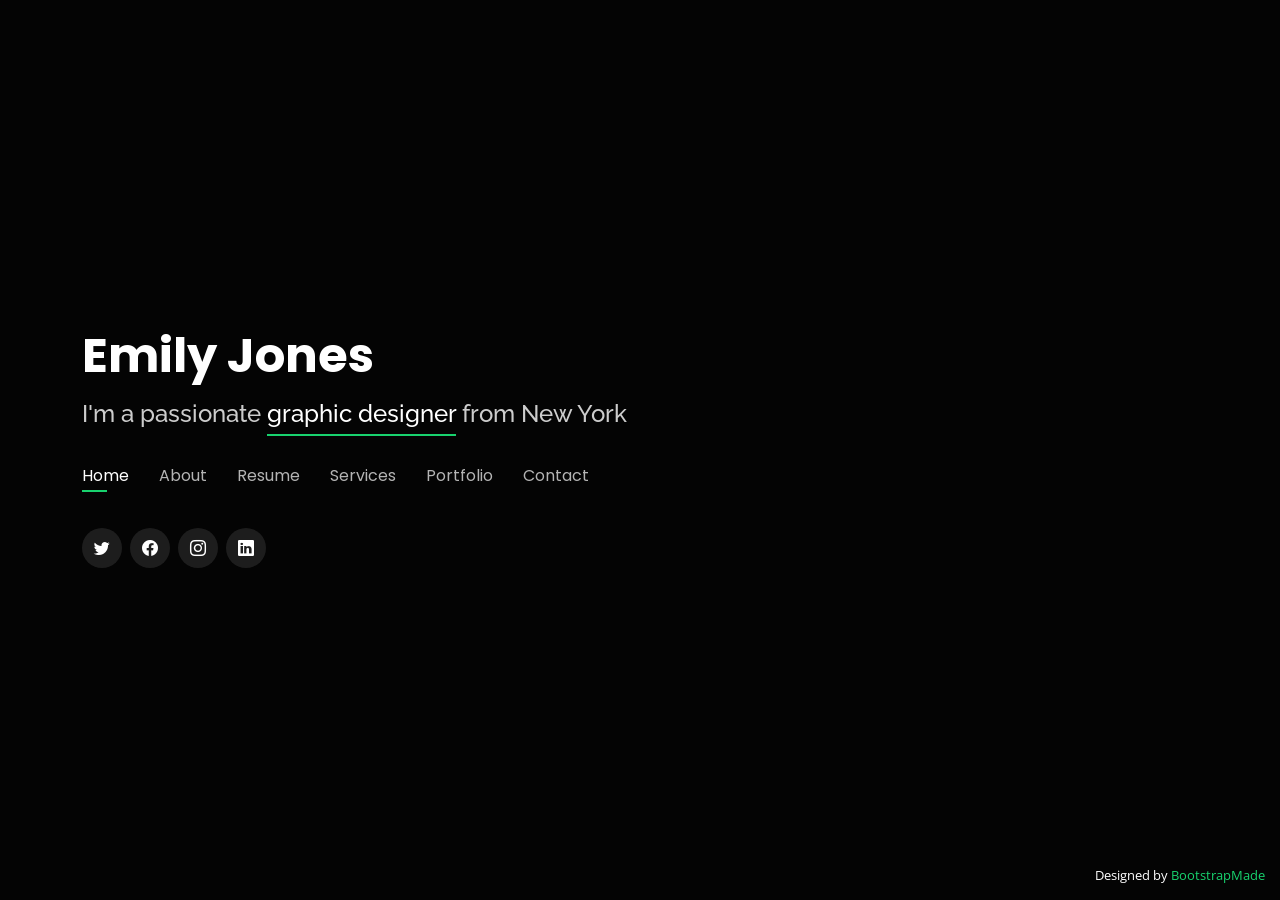
==== Personal/Personal/index.html @ a1a55d78 "Añadimos archivos" ====
<!DOCTYPE html>
<html lang="en">

<head>
  <meta charset="utf-8">
  <meta content="width=device-width, initial-scale=1.0" name="viewport">

  <title>Personal Bootstrap Template</title>
  <meta content="" name="description">
  <meta content="" name="keywords">

  <!-- Favicons -->
  <link href="assets/img/favicon.png" rel="icon">
  <link href="assets/img/apple-touch-icon.png" rel="apple-touch-icon">

  <!-- Google Fonts -->
  <link href="https://fonts.googleapis.com/css?family=Open+Sans:300,300i,400,400i,600,600i,700,700i|Raleway:300,300i,400,400i,500,500i,600,600i,700,700i|Poppins:300,300i,400,400i,500,500i,600,600i,700,700i" rel="stylesheet">

  <!-- Vendor CSS Files -->
  <link href="assets/vendor/bootstrap/css/bootstrap.min.css" rel="stylesheet">
  <link href="assets/vendor/bootstrap-icons/bootstrap-icons.css" rel="stylesheet">
  <link href="assets/vendor/boxicons/css/boxicons.min.css" rel="stylesheet">
  <link href="assets/vendor/glightbox/css/glightbox.min.css" rel="stylesheet">
  <link href="assets/vendor/remixicon/remixicon.css" rel="stylesheet">
  <link href="assets/vendor/swiper/swiper-bundle.min.css" rel="stylesheet">

  <!-- Template Main CSS File -->
  <link href="assets/css/style.css" rel="stylesheet">

  <!-- =======================================================
  * Template Name: Personal
  * Updated: Mar 10 2023 with Bootstrap v5.2.3
  * Template URL: https://bootstrapmade.com/personal-free-resume-bootstrap-template/
  * Author: BootstrapMade.com
  * License: https://bootstrapmade.com/license/
  ======================================================== -->
</head>

<body>

  <!-- ======= Header ======= -->
  <header id="header">
    <div class="container">

      <h1><a href="index.html">Emily Jones</a></h1>
      <!-- Uncomment below if you prefer to use an image logo -->
      <!-- <a href="index.html" class="mr-auto"><img src="assets/img/logo.png" alt="" class="img-fluid"></a> -->
      <h2>I'm a passionate <span>graphic designer</span> from New York</h2>

      <nav id="navbar" class="navbar">
        <ul>
          <li><a class="nav-link active" href="#header">Home</a></li>
          <li><a class="nav-link" href="#about">About</a></li>
          <li><a class="nav-link" href="#resume">Resume</a></li>
          <li><a class="nav-link" href="#services">Services</a></li>
          <li><a class="nav-link" href="#portfolio">Portfolio</a></li>
          <li><a class="nav-link" href="#contact">Contact</a></li>
        </ul>
        <i class="bi bi-list mobile-nav-toggle"></i>
      </nav><!-- .navbar -->

      <div class="social-links">
        <a href="#" class="twitter"><i class="bi bi-twitter"></i></a>
        <a href="#" class="facebook"><i class="bi bi-facebook"></i></a>
        <a href="#" class="instagram"><i class="bi bi-instagram"></i></a>
        <a href="#" class="linkedin"><i class="bi bi-linkedin"></i></a>
      </div>

    </div>
  </header><!-- End Header -->

  <!-- ======= About Section ======= -->
  <section id="about" class="about">

    <!-- ======= About Me ======= -->
    <div class="about-me container">

      <div class="section-title">
        <h2>About</h2>
        <p>Learn more about me</p>
      </div>

      <div class="row">
        <div class="col-lg-4" data-aos="fade-right">
          <img src="assets/img/me.jpg" class="img-fluid" alt="">
        </div>
        <div class="col-lg-8 pt-4 pt-lg-0 content" data-aos="fade-left">
          <h3>UI/UX &amp; Graphic Designer</h3>
          <p class="fst-italic">
            Lorem ipsum dolor sit amet, consectetur adipiscing elit, sed do eiusmod tempor incididunt ut labore et dolore
            magna aliqua.
          </p>
          <div class="row">
            <div class="col-lg-6">
              <ul>
                <li><i class="bi bi-chevron-right"></i> <strong>Birthday:</strong> <span>1 May 1995</span></li>
                <li><i class="bi bi-chevron-right"></i> <strong>Website:</strong> <span>www.example.com</span></li>
                <li><i class="bi bi-chevron-right"></i> <strong>Phone:</strong> <span>+123 456 7890</span></li>
                <li><i class="bi bi-chevron-right"></i> <strong>City:</strong> <span>New York, USA</span></li>
              </ul>
            </div>
            <div class="col-lg-6">
              <ul>
                <li><i class="bi bi-chevron-right"></i> <strong>Age:</strong> <span>30</span></li>
                <li><i class="bi bi-chevron-right"></i> <strong>Degree:</strong> <span>Master</span></li>
                <li><i class="bi bi-chevron-right"></i> <strong>PhEmailone:</strong> <span>email@example.com</span></li>
                <li><i class="bi bi-chevron-right"></i> <strong>Freelance:</strong> <span>Available</span></li>
              </ul>
            </div>
          </div>
          <p>
            Officiis eligendi itaque labore et dolorum mollitia officiis optio vero. Quisquam sunt adipisci omnis et ut. Nulla accusantium dolor incidunt officia tempore. Et eius omnis.
            Cupiditate ut dicta maxime officiis quidem quia. Sed et consectetur qui quia repellendus itaque neque. Aliquid amet quidem ut quaerat cupiditate. Ab et eum qui repellendus omnis culpa magni laudantium dolores.
          </p>
        </div>
      </div>

    </div><!-- End About Me -->

    <!-- ======= Counts ======= -->
    <div class="counts container">

      <div class="row">

        <div class="col-lg-3 col-md-6">
          <div class="count-box">
            <i class="bi bi-emoji-smile"></i>
            <span data-purecounter-start="0" data-purecounter-end="232" data-purecounter-duration="1" class="purecounter"></span>
            <p>Happy Clients</p>
          </div>
        </div>

        <div class="col-lg-3 col-md-6 mt-5 mt-md-0">
          <div class="count-box">
            <i class="bi bi-journal-richtext"></i>
            <span data-purecounter-start="0" data-purecounter-end="521" data-purecounter-duration="1" class="purecounter"></span>
            <p>Projects</p>
          </div>
        </div>

        <div class="col-lg-3 col-md-6 mt-5 mt-lg-0">
          <div class="count-box">
            <i class="bi bi-headset"></i>
            <span data-purecounter-start="0" data-purecounter-end="1463" data-purecounter-duration="1" class="purecounter"></span>
            <p>Hours Of Support</p>
          </div>
        </div>

        <div class="col-lg-3 col-md-6 mt-5 mt-lg-0">
          <div class="count-box">
            <i class="bi bi-award"></i>
            <span data-purecounter-start="0" data-purecounter-end="24" data-purecounter-duration="1" class="purecounter"></span>
            <p>Awards</p>
          </div>
        </div>

      </div>

    </div><!-- End Counts -->

    <!-- ======= Skills  ======= -->
    <div class="skills container">

      <div class="section-title">
        <h2>Skills</h2>
      </div>

      <div class="row skills-content">

        <div class="col-lg-6">

          <div class="progress">
            <span class="skill">HTML <i class="val">100%</i></span>
            <div class="progress-bar-wrap">
              <div class="progress-bar" role="progressbar" aria-valuenow="100" aria-valuemin="0" aria-valuemax="100"></div>
            </div>
          </div>

          <div class="progress">
            <span class="skill">CSS <i class="val">90%</i></span>
            <div class="progress-bar-wrap">
              <div class="progress-bar" role="progressbar" aria-valuenow="90" aria-valuemin="0" aria-valuemax="100"></div>
            </div>
          </div>

          <div class="progress">
            <span class="skill">JavaScript <i class="val">75%</i></span>
            <div class="progress-bar-wrap">
              <div class="progress-bar" role="progressbar" aria-valuenow="75" aria-valuemin="0" aria-valuemax="100"></div>
            </div>
          </div>

        </div>

        <div class="col-lg-6">

          <div class="progress">
            <span class="skill">PHP <i class="val">80%</i></span>
            <div class="progress-bar-wrap">
              <div class="progress-bar" role="progressbar" aria-valuenow="80" aria-valuemin="0" aria-valuemax="100"></div>
            </div>
          </div>

          <div class="progress">
            <span class="skill">WordPress/CMS <i class="val">90%</i></span>
            <div class="progress-bar-wrap">
              <div class="progress-bar" role="progressbar" aria-valuenow="90" aria-valuemin="0" aria-valuemax="100"></div>
            </div>
          </div>

          <div class="progress">
            <span class="skill">Photoshop <i class="val">55%</i></span>
            <div class="progress-bar-wrap">
              <div class="progress-bar" role="progressbar" aria-valuenow="55" aria-valuemin="0" aria-valuemax="100"></div>
            </div>
          </div>

        </div>

      </div>

    </div><!-- End Skills -->

    <!-- ======= Interests ======= -->
    <div class="interests container">

      <div class="section-title">
        <h2>Interests</h2>
      </div>

      <div class="row">
        <div class="col-lg-3 col-md-4">
          <div class="icon-box">
            <i class="ri-store-line" style="color: #ffbb2c;"></i>
            <h3>Lorem Ipsum</h3>
          </div>
        </div>
        <div class="col-lg-3 col-md-4 mt-4 mt-md-0">
          <div class="icon-box">
            <i class="ri-bar-chart-box-line" style="color: #5578ff;"></i>
            <h3>Dolor Sitema</h3>
          </div>
        </div>
        <div class="col-lg-3 col-md-4 mt-4 mt-md-0">
          <div class="icon-box">
            <i class="ri-calendar-todo-line" style="color: #e80368;"></i>
            <h3>Sed perspiciatis</h3>
          </div>
        </div>
        <div class="col-lg-3 col-md-4 mt-4 mt-lg-0">
          <div class="icon-box">
            <i class="ri-paint-brush-line" style="color: #e361ff;"></i>
            <h3>Magni Dolores</h3>
          </div>
        </div>
        <div class="col-lg-3 col-md-4 mt-4">
          <div class="icon-box">
            <i class="ri-database-2-line" style="color: #47aeff;"></i>
            <h3>Nemo Enim</h3>
          </div>
        </div>
        <div class="col-lg-3 col-md-4 mt-4">
          <div class="icon-box">
            <i class="ri-gradienter-line" style="color: #ffa76e;"></i>
            <h3>Eiusmod Tempor</h3>
          </div>
        </div>
        <div class="col-lg-3 col-md-4 mt-4">
          <div class="icon-box">
            <i class="ri-file-list-3-line" style="color: #11dbcf;"></i>
            <h3>Midela Teren</h3>
          </div>
        </div>
        <div class="col-lg-3 col-md-4 mt-4">
          <div class="icon-box">
            <i class="ri-price-tag-2-line" style="color: #4233ff;"></i>
            <h3>Pira Neve</h3>
          </div>
        </div>
        <div class="col-lg-3 col-md-4 mt-4">
          <div class="icon-box">
            <i class="ri-anchor-line" style="color: #b2904f;"></i>
            <h3>Dirada Pack</h3>
          </div>
        </div>
        <div class="col-lg-3 col-md-4 mt-4">
          <div class="icon-box">
            <i class="ri-disc-line" style="color: #b20969;"></i>
            <h3>Moton Ideal</h3>
          </div>
        </div>
        <div class="col-lg-3 col-md-4 mt-4">
          <div class="icon-box">
            <i class="ri-base-station-line" style="color: #ff5828;"></i>
            <h3>Verdo Park</h3>
          </div>
        </div>
        <div class="col-lg-3 col-md-4 mt-4">
          <div class="icon-box">
            <i class="ri-fingerprint-line" style="color: #29cc61;"></i>
            <h3>Flavor Nivelanda</h3>
          </div>
        </div>
      </div>

    </div><!-- End Interests -->

    <!-- ======= Testimonials ======= -->
    <div class="testimonials container">

      <div class="section-title">
        <h2>Testimonials</h2>
      </div>

      <div class="testimonials-slider swiper" data-aos="fade-up" data-aos-delay="100">
        <div class="swiper-wrapper">

          <div class="swiper-slide">
            <div class="testimonial-item">
              <p>
                <i class="bx bxs-quote-alt-left quote-icon-left"></i>
                Proin iaculis purus consequat sem cure digni ssim donec porttitora entum suscipit rhoncus. Accusantium quam, ultricies eget id, aliquam eget nibh et. Maecen aliquam, risus at semper.
                <i class="bx bxs-quote-alt-right quote-icon-right"></i>
              </p>
              <img src="assets/img/testimonials/testimonials-1.jpg" class="testimonial-img" alt="">
              <h3>Saul Goodman</h3>
              <h4>Ceo &amp; Founder</h4>
            </div>
          </div><!-- End testimonial item -->

          <div class="swiper-slide">
            <div class="testimonial-item">
              <p>
                <i class="bx bxs-quote-alt-left quote-icon-left"></i>
                Export tempor illum tamen malis malis eram quae irure esse labore quem cillum quid cillum eram malis quorum velit fore eram velit sunt aliqua noster fugiat irure amet legam anim culpa.
                <i class="bx bxs-quote-alt-right quote-icon-right"></i>
              </p>
              <img src="assets/img/testimonials/testimonials-2.jpg" class="testimonial-img" alt="">
              <h3>Sara Wilsson</h3>
              <h4>Designer</h4>
            </div>
          </div><!-- End testimonial item -->

          <div class="swiper-slide">
            <div class="testimonial-item">
              <p>
                <i class="bx bxs-quote-alt-left quote-icon-left"></i>
                Enim nisi quem export duis labore cillum quae magna enim sint quorum nulla quem veniam duis minim tempor labore quem eram duis noster aute amet eram fore quis sint minim.
                <i class="bx bxs-quote-alt-right quote-icon-right"></i>
              </p>
              <img src="assets/img/testimonials/testimonials-3.jpg" class="testimonial-img" alt="">
              <h3>Jena Karlis</h3>
              <h4>Store Owner</h4>
            </div>
          </div><!-- End testimonial item -->

          <div class="swiper-slide">
            <div class="testimonial-item">
              <p>
                <i class="bx bxs-quote-alt-left quote-icon-left"></i>
                Fugiat enim eram quae cillum dolore dolor amet nulla culpa multos export minim fugiat minim velit minim dolor enim duis veniam ipsum anim magna sunt elit fore quem dolore labore illum veniam.
                <i class="bx bxs-quote-alt-right quote-icon-right"></i>
              </p>
              <img src="assets/img/testimonials/testimonials-4.jpg" class="testimonial-img" alt="">
              <h3>Matt Brandon</h3>
              <h4>Freelancer</h4>
            </div>
          </div><!-- End testimonial item -->

          <div class="swiper-slide">
            <div class="testimonial-item">
              <p>
                <i class="bx bxs-quote-alt-left quote-icon-left"></i>
                Quis quorum aliqua sint quem legam fore sunt eram irure aliqua veniam tempor noster veniam enim culpa labore duis sunt culpa nulla illum cillum fugiat legam esse veniam culpa fore nisi cillum quid.
                <i class="bx bxs-quote-alt-right quote-icon-right"></i>
              </p>
              <img src="assets/img/testimonials/testimonials-5.jpg" class="testimonial-img" alt="">
              <h3>John Larson</h3>
              <h4>Entrepreneur</h4>
            </div>
          </div><!-- End testimonial item -->

        </div>
        <div class="swiper-pagination"></div>
      </div>

      <div class="owl-carousel testimonials-carousel">

      </div>

    </div><!-- End Testimonials  -->

  </section><!-- End About Section -->

  <!-- ======= Resume Section ======= -->
  <section id="resume" class="resume">
    <div class="container">

      <div class="section-title">
        <h2>Resume</h2>
        <p>Check My Resume</p>
      </div>

      <div class="row">
        <div class="col-lg-6">
          <h3 class="resume-title">Sumary</h3>
          <div class="resume-item pb-0">
            <h4>Alice Barkley</h4>
            <p><em>Innovative and deadline-driven Graphic Designer with 3+ years of experience designing and developing user-centered digital/print marketing material from initial concept to final, polished deliverable.</em></p>
            <p>
            <ul>
              <li>Portland par 127,Orlando, FL</li>
              <li>(123) 456-7891</li>
              <li>alice.barkley@example.com</li>
            </ul>
            </p>
          </div>

          <h3 class="resume-title">Education</h3>
          <div class="resume-item">
            <h4>Master of Fine Arts &amp; Graphic Design</h4>
            <h5>2015 - 2016</h5>
            <p><em>Rochester Institute of Technology, Rochester, NY</em></p>
            <p>Qui deserunt veniam. Et sed aliquam labore tempore sed quisquam iusto autem sit. Ea vero voluptatum qui ut dignissimos deleniti nerada porti sand markend</p>
          </div>
          <div class="resume-item">
            <h4>Bachelor of Fine Arts &amp; Graphic Design</h4>
            <h5>2010 - 2014</h5>
            <p><em>Rochester Institute of Technology, Rochester, NY</em></p>
            <p>Quia nobis sequi est occaecati aut. Repudiandae et iusto quae reiciendis et quis Eius vel ratione eius unde vitae rerum voluptates asperiores voluptatem Earum molestiae consequatur neque etlon sader mart dila</p>
          </div>
        </div>
        <div class="col-lg-6">
          <h3 class="resume-title">Professional Experience</h3>
          <div class="resume-item">
            <h4>Senior graphic design specialist</h4>
            <h5>2019 - Present</h5>
            <p><em>Experion, New York, NY </em></p>
            <p>
            <ul>
              <li>Lead in the design, development, and implementation of the graphic, layout, and production communication materials</li>
              <li>Delegate tasks to the 7 members of the design team and provide counsel on all aspects of the project. </li>
              <li>Supervise the assessment of all graphic materials in order to ensure quality and accuracy of the design</li>
              <li>Oversee the efficient use of production project budgets ranging from $2,000 - $25,000</li>
            </ul>
            </p>
          </div>
          <div class="resume-item">
            <h4>Graphic design specialist</h4>
            <h5>2017 - 2018</h5>
            <p><em>Stepping Stone Advertising, New York, NY</em></p>
            <p>
            <ul>
              <li>Developed numerous marketing programs (logos, brochures,infographics, presentations, and advertisements).</li>
              <li>Managed up to 5 projects or tasks at a given time while under pressure</li>
              <li>Recommended and consulted with clients on the most appropriate graphic design</li>
              <li>Created 4+ design presentations and proposals a month for clients and account managers</li>
            </ul>
            </p>
          </div>
        </div>
      </div>

    </div>
  </section><!-- End Resume Section -->

  <!-- ======= Services Section ======= -->
  <section id="services" class="services">
    <div class="container">

      <div class="section-title">
        <h2>Services</h2>
        <p>My Services</p>
      </div>

      <div class="row">
        <div class="col-lg-4 col-md-6 d-flex align-items-stretch">
          <div class="icon-box">
            <div class="icon"><i class="bx bxl-dribbble"></i></div>
            <h4><a href="">Lorem Ipsum</a></h4>
            <p>Voluptatum deleniti atque corrupti quos dolores et quas molestias excepturi</p>
          </div>
        </div>

        <div class="col-lg-4 col-md-6 d-flex align-items-stretch mt-4 mt-md-0">
          <div class="icon-box">
            <div class="icon"><i class="bx bx-file"></i></div>
            <h4><a href="">Sed ut perspiciatis</a></h4>
            <p>Duis aute irure dolor in reprehenderit in voluptate velit esse cillum dolore</p>
          </div>
        </div>

        <div class="col-lg-4 col-md-6 d-flex align-items-stretch mt-4 mt-lg-0">
          <div class="icon-box">
            <div class="icon"><i class="bx bx-tachometer"></i></div>
            <h4><a href="">Magni Dolores</a></h4>
            <p>Excepteur sint occaecat cupidatat non proident, sunt in culpa qui officia</p>
          </div>
        </div>

        <div class="col-lg-4 col-md-6 d-flex align-items-stretch mt-4">
          <div class="icon-box">
            <div class="icon"><i class="bx bx-world"></i></div>
            <h4><a href="">Nemo Enim</a></h4>
            <p>At vero eos et accusamus et iusto odio dignissimos ducimus qui blanditiis</p>
          </div>
        </div>

        <div class="col-lg-4 col-md-6 d-flex align-items-stretch mt-4">
          <div class="icon-box">
            <div class="icon"><i class="bx bx-slideshow"></i></div>
            <h4><a href="">Dele cardo</a></h4>
            <p>Quis consequatur saepe eligendi voluptatem consequatur dolor consequuntur</p>
          </div>
        </div>

        <div class="col-lg-4 col-md-6 d-flex align-items-stretch mt-4">
          <div class="icon-box">
            <div class="icon"><i class="bx bx-arch"></i></div>
            <h4><a href="">Divera don</a></h4>
            <p>Modi nostrum vel laborum. Porro fugit error sit minus sapiente sit aspernatur</p>
          </div>
        </div>

      </div>

    </div>
  </section><!-- End Services Section -->

  <!-- ======= Portfolio Section ======= -->
  <section id="portfolio" class="portfolio">
    <div class="container">

      <div class="section-title">
        <h2>Portfolio</h2>
        <p>My Works</p>
      </div>

      <div class="row">
        <div class="col-lg-12 d-flex justify-content-center">
          <ul id="portfolio-flters">
            <li data-filter="*" class="filter-active">All</li>
            <li data-filter=".filter-app">App</li>
            <li data-filter=".filter-card">Card</li>
            <li data-filter=".filter-web">Web</li>
          </ul>
        </div>
      </div>

      <div class="row portfolio-container">

        <div class="col-lg-4 col-md-6 portfolio-item filter-app">
          <div class="portfolio-wrap">
            <img src="assets/img/portfolio/portfolio-1.jpg" class="img-fluid" alt="">
            <div class="portfolio-info">
              <h4>App 1</h4>
              <p>App</p>
              <div class="portfolio-links">
                <a href="assets/img/portfolio/portfolio-1.jpg" data-gallery="portfolioGallery" class="portfolio-lightbox" title="App 1"><i class="bx bx-plus"></i></a>
                <a href="portfolio-details.html" data-gallery="portfolioDetailsGallery" data-glightbox="type: external" class="portfolio-details-lightbox" title="Portfolio Details"><i class="bx bx-link"></i></a>
              </div>
            </div>
          </div>
        </div>

        <div class="col-lg-4 col-md-6 portfolio-item filter-web">
          <div class="portfolio-wrap">
            <img src="assets/img/portfolio/portfolio-2.jpg" class="img-fluid" alt="">
            <div class="portfolio-info">
              <h4>Web 3</h4>
              <p>Web</p>
              <div class="portfolio-links">
                <a href="assets/img/portfolio/portfolio-2.jpg" data-gallery="portfolioGallery" class="portfolio-lightbox" title="Web 3"><i class="bx bx-plus"></i></a>
                <a href="portfolio-details.html" data-gallery="portfolioDetailsGallery" data-glightbox="type: external" class="portfolio-details-lightbox" title="Portfolio Details"><i class="bx bx-link"></i></a>
              </div>
            </div>
          </div>
        </div>

        <div class="col-lg-4 col-md-6 portfolio-item filter-app">
          <div class="portfolio-wrap">
            <img src="assets/img/portfolio/portfolio-3.jpg" class="img-fluid" alt="">
            <div class="portfolio-info">
              <h4>App 2</h4>
              <p>App</p>
              <div class="portfolio-links">
                <a href="assets/img/portfolio/portfolio-3.jpg" data-gallery="portfolioGallery" class="portfolio-lightbox" title="App 2"><i class="bx bx-plus"></i></a>
                <a href="portfolio-details.html" data-gallery="portfolioDetailsGallery" data-glightbox="type: external" class="portfolio-details-lightbox" title="Portfolio Details"><i class="bx bx-link"></i></a>
              </div>
            </div>
          </div>
        </div>

        <div class="col-lg-4 col-md-6 portfolio-item filter-card">
          <div class="portfolio-wrap">
            <img src="assets/img/portfolio/portfolio-4.jpg" class="img-fluid" alt="">
            <div class="portfolio-info">
              <h4>Card 2</h4>
              <p>Card</p>
              <div class="portfolio-links">
                <a href="assets/img/portfolio/portfolio-4.jpg" data-gallery="portfolioGallery" class="portfolio-lightbox" title="Card 2"><i class="bx bx-plus"></i></a>
                <a href="portfolio-details.html" data-gallery="portfolioDetailsGallery" data-glightbox="type: external" class="portfolio-details-lightbox" title="Portfolio Details"><i class="bx bx-link"></i></a>
              </div>
            </div>
          </div>
        </div>

        <div class="col-lg-4 col-md-6 portfolio-item filter-web">
          <div class="portfolio-wrap">
            <img src="assets/img/portfolio/portfolio-5.jpg" class="img-fluid" alt="">
            <div class="portfolio-info">
              <h4>Web 2</h4>
              <p>Web</p>
              <div class="portfolio-links">
                <a href="assets/img/portfolio/portfolio-5.jpg" data-gallery="portfolioGallery" class="portfolio-lightbox" title="Web 2"><i class="bx bx-plus"></i></a>
                <a href="portfolio-details.html" data-gallery="portfolioDetailsGallery" data-glightbox="type: external" class="portfolio-details-lightbox" title="Portfolio Details"><i class="bx bx-link"></i></a>
              </div>
            </div>
          </div>
        </div>

        <div class="col-lg-4 col-md-6 portfolio-item filter-app">
          <div class="portfolio-wrap">
            <img src="assets/img/portfolio/portfolio-6.jpg" class="img-fluid" alt="">
            <div class="portfolio-info">
              <h4>App 3</h4>
              <p>App</p>
              <div class="portfolio-links">
                <a href="assets/img/portfolio/portfolio-6.jpg" data-gallery="portfolioGallery" class="portfolio-lightbox" title="App 3"><i class="bx bx-plus"></i></a>
                <a href="portfolio-details.html" data-gallery="portfolioDetailsGallery" data-glightbox="type: external" class="portfolio-details-lightbox" title="Portfolio Details"><i class="bx bx-link"></i></a>
              </div>
            </div>
          </div>
        </div>

        <div class="col-lg-4 col-md-6 portfolio-item filter-card">
          <div class="portfolio-wrap">
            <img src="assets/img/portfolio/portfolio-7.jpg" class="img-fluid" alt="">
            <div class="portfolio-info">
              <h4>Card 1</h4>
              <p>Card</p>
              <div class="portfolio-links">
                <a href="assets/img/portfolio/portfolio-7.jpg" data-gallery="portfolioGallery" class="portfolio-lightbox" title="Card 1"><i class="bx bx-plus"></i></a>
                <a href="portfolio-details.html" data-gallery="portfolioDetailsGallery" data-glightbox="type: external" class="portfolio-details-lightbox" title="Portfolio Details"><i class="bx bx-link"></i></a>
              </div>
            </div>
          </div>
        </div>

        <div class="col-lg-4 col-md-6 portfolio-item filter-card">
          <div class="portfolio-wrap">
            <img src="assets/img/portfolio/portfolio-8.jpg" class="img-fluid" alt="">
            <div class="portfolio-info">
              <h4>Card 3</h4>
              <p>Card</p>
              <div class="portfolio-links">
                <a href="assets/img/portfolio/portfolio-8.jpg" data-gallery="portfolioGallery" class="portfolio-lightbox" title="Card 3"><i class="bx bx-plus"></i></a>
                <a href="portfolio-details.html" data-gallery="portfolioDetailsGallery" data-glightbox="type: external" class="portfolio-details-lightbox" title="Portfolio Details"><i class="bx bx-link"></i></a>
              </div>
            </div>
          </div>
        </div>

        <div class="col-lg-4 col-md-6 portfolio-item filter-web">
          <div class="portfolio-wrap">
            <img src="assets/img/portfolio/portfolio-9.jpg" class="img-fluid" alt="">
            <div class="portfolio-info">
              <h4>Web 3</h4>
              <p>Web</p>
              <div class="portfolio-links">
                <a href="assets/img/portfolio/portfolio-9.jpg" data-gallery="portfolioGallery" class="portfolio-lightbox" title="Web 3"><i class="bx bx-plus"></i></a>
                <a href="portfolio-details.html" data-gallery="portfolioDetailsGallery" data-glightbox="type: external" class="portfolio-details-lightbox" title="Portfolio Details"><i class="bx bx-link"></i></a>
              </div>
            </div>
          </div>
        </div>

      </div>

    </div>
  </section><!-- End Portfolio Section -->

  <!-- ======= Contact Section ======= -->
  <section id="contact" class="contact">
    <div class="container">

      <div class="section-title">
        <h2>Contact</h2>
        <p>Contact Me</p>
      </div>

      <div class="row mt-2">

        <div class="col-md-6 d-flex align-items-stretch">
          <div class="info-box">
            <i class="bx bx-map"></i>
            <h3>My Address</h3>
            <p>A108 Adam Street, New York, NY 535022</p>
          </div>
        </div>

        <div class="col-md-6 mt-4 mt-md-0 d-flex align-items-stretch">
          <div class="info-box">
            <i class="bx bx-share-alt"></i>
            <h3>Social Profiles</h3>
            <div class="social-links">
              <a href="#" class="twitter"><i class="bi bi-twitter"></i></a>
              <a href="#" class="facebook"><i class="bi bi-facebook"></i></a>
              <a href="#" class="instagram"><i class="bi bi-instagram"></i></a>
              <a href="#" class="google-plus"><i class="bi bi-skype"></i></a>
              <a href="#" class="linkedin"><i class="bi bi-linkedin"></i></a>
            </div>
          </div>
        </div>

        <div class="col-md-6 mt-4 d-flex align-items-stretch">
          <div class="info-box">
            <i class="bx bx-envelope"></i>
            <h3>Email Me</h3>
            <p>contact@example.com</p>
          </div>
        </div>
        <div class="col-md-6 mt-4 d-flex align-items-stretch">
          <div class="info-box">
            <i class="bx bx-phone-call"></i>
            <h3>Call Me</h3>
            <p>+1 5589 55488 55</p>
          </div>
        </div>
      </div>

      <form action="forms/contact.php" method="post" role="form" class="php-email-form mt-4">
        <div class="row">
          <div class="col-md-6 form-group">
            <input type="text" name="name" class="form-control" id="name" placeholder="Your Name" required>
          </div>
          <div class="col-md-6 form-group mt-3 mt-md-0">
            <input type="email" class="form-control" name="email" id="email" placeholder="Your Email" required>
          </div>
        </div>
        <div class="form-group mt-3">
          <input type="text" class="form-control" name="subject" id="subject" placeholder="Subject" required>
        </div>
        <div class="form-group mt-3">
          <textarea class="form-control" name="message" rows="5" placeholder="Message" required></textarea>
        </div>
        <div class="my-3">
          <div class="loading">Loading</div>
          <div class="error-message"></div>
          <div class="sent-message">Your message has been sent. Thank you!</div>
        </div>
        <div class="text-center"><button type="submit">Send Message</button></div>
      </form>

    </div>
  </section><!-- End Contact Section -->

  <div class="credits">
    <!-- All the links in the footer should remain intact. -->
    <!-- You can delete the links only if you purchased the pro version. -->
    <!-- Licensing information: https://bootstrapmade.com/license/ -->
    <!-- Purchase the pro version with working PHP/AJAX contact form: https://bootstrapmade.com/personal-free-resume-bootstrap-template/ -->
    Designed by <a href="https://bootstrapmade.com/">BootstrapMade</a>
  </div>

  <!-- Vendor JS Files -->
  <script src="assets/vendor/purecounter/purecounter_vanilla.js"></script>
  <script src="assets/vendor/bootstrap/js/bootstrap.bundle.min.js"></script>
  <script src="assets/vendor/glightbox/js/glightbox.min.js"></script>
  <script src="assets/vendor/isotope-layout/isotope.pkgd.min.js"></script>
  <script src="assets/vendor/swiper/swiper-bundle.min.js"></script>
  <script src="assets/vendor/waypoints/noframework.waypoints.js"></script>
  <script src="assets/vendor/php-email-form/validate.js"></script>

  <!-- Template Main JS File -->
  <script src="assets/js/main.js"></script>

</body>

</html>
---- Personal/Personal/assets/css/style.css ----
/**
* Template Name: Personal
* Updated: Mar 10 2023 with Bootstrap v5.2.3
* Template URL: https://bootstrapmade.com/personal-free-resume-bootstrap-template/
* Author: BootstrapMade.com
* License: https://bootstrapmade.com/license/
*/

/*--------------------------------------------------------------
# General
--------------------------------------------------------------*/
body {
  font-family: "Open Sans", sans-serif;
  background-color: #040404;
  color: #fff;
  position: relative;
  background: transparent;
}

body::before {
  content: "";
  position: fixed;
  background: #040404 url("../img/bg.jpg") top right no-repeat;
  background-size: cover;
  left: 0;
  right: 0;
  top: 0;
  height: 100vh;
  z-index: -1;
}

@media (min-width: 1024px) {
  body::before {
    background-attachment: fixed;
  }
}

a {
  color: #18d26e;
  text-decoration: none;
}

a:hover {
  color: #35e888;
  text-decoration: none;
}

h1,
h2,
h3,
h4,
h5,
h6 {
  font-family: "Raleway", sans-serif;
}

/*--------------------------------------------------------------
# Header
--------------------------------------------------------------*/
#header {
  transition: ease-in-out 0.3s;
  position: relative;
  height: 100vh;
  display: flex;
  align-items: center;
  z-index: 997;
  overflow-y: auto;
}

#header * {
  transition: ease-in-out 0.3s;
}

#header h1 {
  font-size: 48px;
  margin: 0;
  padding: 0;
  line-height: 1;
  font-weight: 700;
  font-family: "Poppins", sans-serif;
}

#header h1 a,
#header h1 a:hover {
  color: #fff;
  line-height: 1;
  display: inline-block;
}

#header h2 {
  font-size: 24px;
  margin-top: 20px;
  color: rgba(255, 255, 255, 0.8);
}

#header h2 span {
  color: #fff;
  border-bottom: 2px solid #18d26e;
  padding-bottom: 6px;
}

#header img {
  padding: 0;
  margin: 0;
}

#header .social-links {
  margin-top: 40px;
  display: flex;
}

#header .social-links a {
  font-size: 16px;
  display: flex;
  justify-content: center;
  align-items: center;
  background: rgba(255, 255, 255, 0.1);
  color: #fff;
  line-height: 1;
  margin-right: 8px;
  border-radius: 50%;
  width: 40px;
  height: 40px;
}

#header .social-links a:hover {
  background: #18d26e;
}

@media (max-width: 992px) {
  #header h1 {
    font-size: 36px;
  }

  #header h2 {
    font-size: 20px;
    line-height: 30px;
  }

  #header .social-links {
    margin-top: 15px;
  }

  #header .container {
    display: flex;
    flex-direction: column;
    align-items: center;
  }
}

/* Header Top */
#header.header-top {
  height: 80px;
  position: fixed;
  left: 0;
  top: 0;
  right: 0;
  background: rgba(0, 0, 0, 0.9);
}

#header.header-top .social-links,
#header.header-top h2 {
  display: none;
}

#header.header-top h1 {
  margin-right: auto;
  font-size: 36px;
}

#header.header-top .container {
  display: flex;
  align-items: center;
}

#header.header-top .navbar {
  margin: 0;
}

@media (max-width: 768px) {
  #header.header-top {
    height: 60px;
  }

  #header.header-top h1 {
    font-size: 26px;
  }
}

/*--------------------------------------------------------------
# Navigation Menu
--------------------------------------------------------------*/
/**
* Desktop Navigation 
*/
.navbar {
  padding: 0;
  margin-top: 35px;
}

.navbar ul {
  margin: 0;
  padding: 0;
  display: flex;
  list-style: none;
  align-items: center;
}

.navbar li {
  position: relative;
}

.navbar li+li {
  margin-left: 30px;
}

.navbar a,
.navbar a:focus {
  display: flex;
  align-items: center;
  justify-content: space-between;
  padding: 0;
  font-family: "Poppins", sans-serif;
  font-size: 16px;
  font-weight: 400;
  color: rgba(255, 255, 255, 0.7);
  white-space: nowrap;
  transition: 0.3s;
}

.navbar a i,
.navbar a:focus i {
  font-size: 12px;
  line-height: 0;
  margin-left: 5px;
}

.navbar a:before {
  content: "";
  position: absolute;
  width: 0;
  height: 2px;
  bottom: -4px;
  left: 0;
  background-color: #18d26e;
  visibility: hidden;
  width: 0px;
  transition: all 0.3s ease-in-out 0s;
}

.navbar a:hover:before,
.navbar li:hover>a:before,
.navbar .active:before {
  visibility: visible;
  width: 25px;
}

.navbar a:hover,
.navbar .active,
.navbar .active:focus,
.navbar li:hover>a {
  color: #fff;
}

/**
* Mobile Navigation 
*/
.mobile-nav-toggle {
  color: #fff;
  font-size: 28px;
  cursor: pointer;
  display: none;
  line-height: 0;
  transition: 0.5s;
  position: fixed;
  right: 15px;
  top: 15px;
}

@media (max-width: 991px) {
  .mobile-nav-toggle {
    display: block;
  }

  .navbar ul {
    display: none;
  }
}

.navbar-mobile {
  position: fixed;
  overflow: hidden;
  top: 0;
  right: 0;
  left: 0;
  bottom: 0;
  background: rgba(0, 0, 0, 0.9);
  transition: 0.3s;
  z-index: 999;
  margin-top: 0;
}

.navbar-mobile .mobile-nav-toggle {
  position: absolute;
  top: 15px;
  right: 15px;
}

.navbar-mobile ul {
  display: block;
  position: absolute;
  top: 55px;
  right: 15px;
  bottom: 45px;
  left: 15px;
  padding: 10px 0;
  overflow-y: auto;
  transition: 0.3s;
  border: 2px solid rgba(255, 255, 255, 0.2);
}

.navbar-mobile li {
  padding: 12px 20px;
}

.navbar-mobile li+li {
  margin: 0;
}

.navbar-mobile a,
.navbar-mobile a:focus {
  font-size: 16px;
  position: relative;
}

/*--------------------------------------------------------------
# Sections General
--------------------------------------------------------------*/
section {
  overflow: hidden;
  position: absolute;
  width: 100%;
  top: 140px;
  bottom: 100%;
  opacity: 0;
  transition: ease-in-out 0.4s;
  z-index: 2;
}

section.section-show {
  top: 100px;
  bottom: auto;
  opacity: 1;
  padding-bottom: 45px;
}

section .container {
  background: rgba(0, 0, 0, 0.9);
  padding: 30px;
}

@media (max-width: 768px) {
  section {
    top: 120px;
  }

  section.section-show {
    top: 80px;
  }
}

.section-title h2 {
  font-size: 14px;
  font-weight: 500;
  padding: 0;
  line-height: 1px;
  margin: 0 0 20px 0;
  letter-spacing: 2px;
  text-transform: uppercase;
  color: #aaaaaa;
  font-family: "Poppins", sans-serif;
}

.section-title h2::after {
  content: "";
  width: 120px;
  height: 1px;
  display: inline-block;
  background: #4ceb95;
  margin: 4px 10px;
}

.section-title p {
  margin: 0;
  margin: -15px 0 15px 0;
  font-size: 36px;
  font-weight: 700;
  text-transform: uppercase;
  font-family: "Poppins", sans-serif;
  color: #fff;
}

/*--------------------------------------------------------------
# About
--------------------------------------------------------------*/
.about-me .content h3 {
  font-weight: 700;
  font-size: 26px;
  color: #18d26e;
}

.about-me .content ul {
  list-style: none;
  padding: 0;
}

.about-me .content ul li {
  margin-bottom: 20px;
  display: flex;
  align-items: center;
}

.about-me .content ul strong {
  margin-right: 10px;
}

.about-me .content ul i {
  font-size: 16px;
  margin-right: 5px;
  color: #18d26e;
  line-height: 0;
}

.about-me .content p:last-child {
  margin-bottom: 0;
}

/*--------------------------------------------------------------
# Counts
--------------------------------------------------------------*/
.counts {
  padding: 70px 0 60px;
}

.counts .count-box {
  padding: 30px 30px 25px 30px;
  width: 100%;
  position: relative;
  text-align: center;
  background: rgba(255, 255, 255, 0.08);
}

.counts .count-box i {
  position: absolute;
  top: -25px;
  left: 50%;
  transform: translateX(-50%);
  font-size: 24px;
  background: rgba(255, 255, 255, 0.1);
  padding: 12px;
  color: #18d26e;
  border-radius: 50px;
  line-height: 0;
}

.counts .count-box span {
  font-size: 36px;
  display: block;
  font-weight: 600;
  color: #fff;
}

.counts .count-box p {
  padding: 0;
  margin: 0;
  font-family: "Raleway", sans-serif;
  font-size: 14px;
}

/*--------------------------------------------------------------
# Skills
--------------------------------------------------------------*/
.skills .progress {
  height: 60px;
  display: block;
  background: none;
  border-radius: 0;
}

.skills .progress .skill {
  padding: 10px 0;
  margin: 0;
  text-transform: uppercase;
  display: block;
  font-weight: 600;
  font-family: "Poppins", sans-serif;
  color: #fff;
}

.skills .progress .skill .val {
  float: right;
  font-style: normal;
}

.skills .progress-bar-wrap {
  background: rgba(255, 255, 255, 0.2);
}

.skills .progress-bar {
  width: 1px;
  height: 10px;
  transition: 0.9s;
  background-color: #18d26e;
}

/*--------------------------------------------------------------
# Interests
--------------------------------------------------------------*/
.interests .icon-box {
  display: flex;
  align-items: center;
  padding: 20px;
  background: rgba(255, 255, 255, 0.08);
  transition: ease-in-out 0.3s;
}

.interests .icon-box i {
  font-size: 32px;
  padding-right: 10px;
  line-height: 1;
}

.interests .icon-box h3 {
  font-weight: 700;
  margin: 0;
  padding: 0;
  line-height: 1;
  font-size: 16px;
  color: #fff;
}

.interests .icon-box:hover {
  background: rgba(255, 255, 255, 0.12);
}

/*--------------------------------------------------------------
# Testimonials
--------------------------------------------------------------*/
.testimonials .testimonials-carousel,
.testimonials .testimonials-slider {
  overflow: hidden;
}

.testimonials .testimonial-item {
  box-sizing: content-box;
  min-height: 320px;
}

.testimonials .testimonial-item .testimonial-img {
  width: 90px;
  border-radius: 50%;
  margin: -40px 0 0 40px;
  position: relative;
  z-index: 2;
  border: 6px solid rgba(255, 255, 255, 0.12);
}

.testimonials .testimonial-item h3 {
  font-size: 18px;
  font-weight: bold;
  margin: 10px 0 5px 45px;
  color: #fff;
}

.testimonials .testimonial-item h4 {
  font-size: 14px;
  color: #999;
  margin: 0 0 0 45px;
}

.testimonials .testimonial-item .quote-icon-left,
.testimonials .testimonial-item .quote-icon-right {
  color: rgba(255, 255, 255, 0.25);
  font-size: 26px;
}

.testimonials .testimonial-item .quote-icon-left {
  display: inline-block;
  left: -5px;
  position: relative;
}

.testimonials .testimonial-item .quote-icon-right {
  display: inline-block;
  right: -5px;
  position: relative;
  top: 10px;
}

.testimonials .testimonial-item p {
  font-style: italic;
  margin: 0 15px 0 15px;
  padding: 20px 20px 60px 20px;
  background: rgba(255, 255, 255, 0.1);
  position: relative;
  border-radius: 6px;
  position: relative;
  z-index: 1;
}

.testimonials .swiper-pagination {
  margin-top: 20px;
  position: relative;
}

.testimonials .swiper-pagination .swiper-pagination-bullet {
  width: 12px;
  height: 12px;
  opacity: 1;
  background-color: rgba(255, 255, 255, 0.3);
}

.testimonials .swiper-pagination .swiper-pagination-bullet-active {
  background-color: #18d26e;
}

/*--------------------------------------------------------------
# Resume
--------------------------------------------------------------*/
.resume .resume-title {
  font-size: 26px;
  font-weight: 700;
  margin-top: 20px;
  margin-bottom: 20px;
  color: #fff;
}

.resume .resume-item {
  padding: 0 0 20px 20px;
  margin-top: -2px;
  border-left: 2px solid rgba(255, 255, 255, 0.2);
  position: relative;
}

.resume .resume-item h4 {
  line-height: 18px;
  font-size: 18px;
  font-weight: 600;
  text-transform: uppercase;
  font-family: "Poppins", sans-serif;
  color: #18d26e;
  margin-bottom: 10px;
}

.resume .resume-item h5 {
  font-size: 16px;
  background: rgba(255, 255, 255, 0.15);
  padding: 5px 15px;
  display: inline-block;
  font-weight: 600;
  margin-bottom: 10px;
}

.resume .resume-item ul {
  padding-left: 20px;
}

.resume .resume-item ul li {
  padding-bottom: 10px;
}

.resume .resume-item:last-child {
  padding-bottom: 0;
}

.resume .resume-item::before {
  content: "";
  position: absolute;
  width: 16px;
  height: 16px;
  border-radius: 50px;
  left: -9px;
  top: 0;
  background: #18d26e;
  border: 2px solid #18d26e;
}

/*--------------------------------------------------------------
# Services
--------------------------------------------------------------*/
.services .icon-box {
  text-align: center;
  background: rgba(204, 204, 204, 0.1);
  padding: 80px 20px;
  transition: all ease-in-out 0.3s;
}

.services .icon-box .icon {
  margin: 0 auto;
  width: 64px;
  height: 64px;
  background: #18d26e;
  border-radius: 5px;
  transition: all 0.3s ease-out 0s;
  display: flex;
  align-items: center;
  justify-content: center;
  margin-bottom: 20px;
  transform-style: preserve-3d;
}

.services .icon-box .icon i {
  color: #fff;
  font-size: 28px;
}

.services .icon-box .icon::before {
  position: absolute;
  content: "";
  left: -8px;
  top: -8px;
  height: 100%;
  width: 100%;
  background: rgba(255, 255, 255, 0.15);
  border-radius: 5px;
  transition: all 0.3s ease-out 0s;
  transform: translateZ(-1px);
}

.services .icon-box h4 {
  font-weight: 700;
  margin-bottom: 15px;
  font-size: 24px;
}

.services .icon-box h4 a {
  color: #fff;
}

.services .icon-box p {
  line-height: 24px;
  font-size: 14px;
  margin-bottom: 0;
}

.services .icon-box:hover {
  background: #18d26e;
  border-color: #18d26e;
}

.services .icon-box:hover .icon {
  background: #fff;
}

.services .icon-box:hover .icon i {
  color: #18d26e;
}

.services .icon-box:hover .icon::before {
  background: #35e888;
}

.services .icon-box:hover h4 a,
.services .icon-box:hover p {
  color: #fff;
}

/*--------------------------------------------------------------
# Portfolio
--------------------------------------------------------------*/
.portfolio .portfolio-item {
  margin-bottom: 30px;
}

.portfolio #portfolio-flters {
  padding: 0;
  margin: 0 auto 15px auto;
  list-style: none;
  text-align: center;
  border-radius: 50px;
  padding: 2px 15px;
}

.portfolio #portfolio-flters li {
  cursor: pointer;
  display: inline-block;
  padding: 8px 16px 10px 16px;
  font-size: 14px;
  font-weight: 600;
  line-height: 1;
  text-transform: uppercase;
  color: #fff;
  background: rgba(255, 255, 255, 0.1);
  margin: 0 3px 10px 3px;
  transition: all 0.3s ease-in-out;
  border-radius: 4px;
}

.portfolio #portfolio-flters li:hover,
.portfolio #portfolio-flters li.filter-active {
  background: #18d26e;
}

.portfolio #portfolio-flters li:last-child {
  margin-right: 0;
}

.portfolio .portfolio-wrap {
  transition: 0.3s;
  position: relative;
  overflow: hidden;
  z-index: 1;
  background: rgba(0, 0, 0, 0.6);
}

.portfolio .portfolio-wrap::before {
  content: "";
  background: rgba(0, 0, 0, 0.6);
  position: absolute;
  left: 30px;
  right: 30px;
  top: 30px;
  bottom: 30px;
  transition: all ease-in-out 0.3s;
  z-index: 2;
  opacity: 0;
}

.portfolio .portfolio-wrap .portfolio-info {
  opacity: 0;
  position: absolute;
  top: 0;
  left: 0;
  right: 0;
  bottom: 0;
  text-align: center;
  z-index: 3;
  transition: all ease-in-out 0.3s;
  display: flex;
  flex-direction: column;
  justify-content: center;
  align-items: center;
}

.portfolio .portfolio-wrap .portfolio-info::before {
  display: block;
  content: "";
  width: 48px;
  height: 48px;
  position: absolute;
  top: 35px;
  left: 35px;
  border-top: 3px solid #fff;
  border-left: 3px solid #fff;
  transition: all 0.5s ease 0s;
  z-index: 9994;
}

.portfolio .portfolio-wrap .portfolio-info::after {
  display: block;
  content: "";
  width: 48px;
  height: 48px;
  position: absolute;
  bottom: 35px;
  right: 35px;
  border-bottom: 3px solid #fff;
  border-right: 3px solid #fff;
  transition: all 0.5s ease 0s;
  z-index: 9994;
}

.portfolio .portfolio-wrap .portfolio-info h4 {
  font-size: 20px;
  color: #fff;
  font-weight: 600;
}

.portfolio .portfolio-wrap .portfolio-info p {
  color: #ffffff;
  font-size: 14px;
  text-transform: uppercase;
  padding: 0;
  margin: 0;
}

.portfolio .portfolio-wrap .portfolio-links {
  text-align: center;
  z-index: 4;
}

.portfolio .portfolio-wrap .portfolio-links a {
  color: #fff;
  margin: 0 2px;
  font-size: 28px;
  display: inline-block;
  transition: 0.3s;
}

.portfolio .portfolio-wrap .portfolio-links a:hover {
  color: #63eda3;
}

.portfolio .portfolio-wrap:hover::before {
  top: 0;
  left: 0;
  right: 0;
  bottom: 0;
  opacity: 1;
}

.portfolio .portfolio-wrap:hover .portfolio-info {
  opacity: 1;
}

.portfolio .portfolio-wrap:hover .portfolio-info::before {
  top: 15px;
  left: 15px;
}

.portfolio .portfolio-wrap:hover .portfolio-info::after {
  bottom: 15px;
  right: 15px;
}

/*--------------------------------------------------------------
# Portfolio Details
--------------------------------------------------------------*/
.portfolio-details {
  padding-top: 40px;
  background: rgba(0, 0, 0, 0.8);
  position: fixed;
  left: 0;
  right: 0;
  top: 0;
  bottom: 0;
  overflow-y: auto;
}

.portfolio-details .container {
  padding-top: 20px;
  padding-bottom: 40px;
}

.portfolio-details .portfolio-title {
  font-size: 26px;
  font-weight: 700;
  margin-bottom: 20px;
}

.portfolio-details .portfolio-info {
  padding-top: 45px;
}

.portfolio-details .portfolio-info h3 {
  font-size: 22px;
  font-weight: 400;
  margin-bottom: 20px;
}

.portfolio-details .portfolio-info ul {
  list-style: none;
  padding: 0;
  font-size: 15px;
}

.portfolio-details .portfolio-info ul li+li {
  margin-top: 10px;
}

.portfolio-details .portfolio-info p {
  font-size: 15px;
  padding: 15px 0 0 0;
}

@media (max-width: 992px) {
  .portfolio-details .portfolio-info {
    padding-top: 20px;
  }
}

.portfolio-details .swiper-pagination {
  margin-top: 20px;
  position: relative;
}

.portfolio-details .swiper-pagination .swiper-pagination-bullet {
  width: 12px;
  height: 12px;
  opacity: 1;
  background-color: rgba(255, 255, 255, 0.3);
}

.portfolio-details .swiper-pagination .swiper-pagination-bullet-active {
  background-color: #18d26e;
}

/*--------------------------------------------------------------
# Contact
--------------------------------------------------------------*/
.contact .info-box {
  color: #444444;
  padding: 20px;
  width: 100%;
  background: rgba(255, 255, 255, 0.08);
}

.contact .info-box i.bx {
  font-size: 24px;
  color: #18d26e;
  border-radius: 50%;
  padding: 14px;
  float: left;
  background: rgba(255, 255, 255, 0.1);
}

.contact .info-box h3 {
  font-size: 20px;
  color: rgba(255, 255, 255, 0.5);
  font-weight: 700;
  margin: 10px 0 8px 68px;
}

.contact .info-box p {
  padding: 0;
  color: #fff;
  line-height: 24px;
  font-size: 14px;
  margin: 0 0 0 68px;
}

.contact .info-box .social-links {
  margin: 5px 0 0 68px;
  display: flex;
}

.contact .info-box .social-links a {
  font-size: 18px;
  display: inline-block;
  color: #fff;
  line-height: 1;
  margin-right: 12px;
  transition: 0.3s;
}

.contact .info-box .social-links a:hover {
  color: #18d26e;
}

.contact .php-email-form {
  padding: 30px;
  background: rgba(255, 255, 255, 0.08);
}

.contact .php-email-form .error-message {
  display: none;
  background: rgba(255, 255, 255, 0.08);
  background: #ed3c0d;
  text-align: left;
  padding: 15px;
  font-weight: 600;
}

.contact .php-email-form .error-message br+br {
  margin-top: 25px;
}

.contact .php-email-form .sent-message {
  display: none;
  background: rgba(255, 255, 255, 0.08);
  background: #18d26e;
  text-align: center;
  padding: 15px;
  font-weight: 600;
}

.contact .php-email-form .loading {
  display: none;
  background: rgba(255, 255, 255, 0.08);
  text-align: center;
  padding: 15px;
}

.contact .php-email-form .loading:before {
  content: "";
  display: inline-block;
  border-radius: 50%;
  width: 24px;
  height: 24px;
  margin: 0 10px -6px 0;
  border: 3px solid #18d26e;
  border-top-color: #eee;
  animation: animate-loading 1s linear infinite;
}

.contact .php-email-form input,
.contact .php-email-form textarea {
  border-radius: 0;
  box-shadow: none;
  font-size: 14px;
  background: rgba(255, 255, 255, 0.08);
  border: 0;
  transition: 0.3s;
  color: #fff;
}

.contact .php-email-form input:focus,
.contact .php-email-form textarea:focus {
  background-color: rgba(255, 255, 255, 0.11);
}

.contact .php-email-form input::-moz-placeholder,
.contact .php-email-form textarea::-moz-placeholder {
  color: rgba(255, 255, 255, 0.3);
  opacity: 1;
}

.contact .php-email-form input::placeholder,
.contact .php-email-form textarea::placeholder {
  color: rgba(255, 255, 255, 0.3);
  opacity: 1;
}

.contact .php-email-form input {
  padding: 10px 15px;
}

.contact .php-email-form textarea {
  padding: 12px 15px;
}

.contact .php-email-form button[type=submit] {
  background: #18d26e;
  border: 0;
  padding: 10px 30px;
  color: #fff;
  transition: 0.4s;
  border-radius: 4px;
}

.contact .php-email-form button[type=submit]:hover {
  background: #15bb62;
}

@keyframes animate-loading {
  0% {
    transform: rotate(0deg);
  }

  100% {
    transform: rotate(360deg);
  }
}

/*--------------------------------------------------------------
# Credits
--------------------------------------------------------------*/
.credits {
  position: fixed;
  right: 0;
  left: 0;
  bottom: 0;
  padding: 15px;
  text-align: right;
  font-size: 13px;
  color: #fff;
  z-index: 999999;
}

@media (max-width: 992px) {
  .credits {
    text-align: center;
    padding: 10px;
    background: rgba(0, 0, 0, 0.8);
  }
}

.credits a {
  color: #18d26e;
  transition: 0.3s;
}

.credits a:hover {
  color: #fff;
}
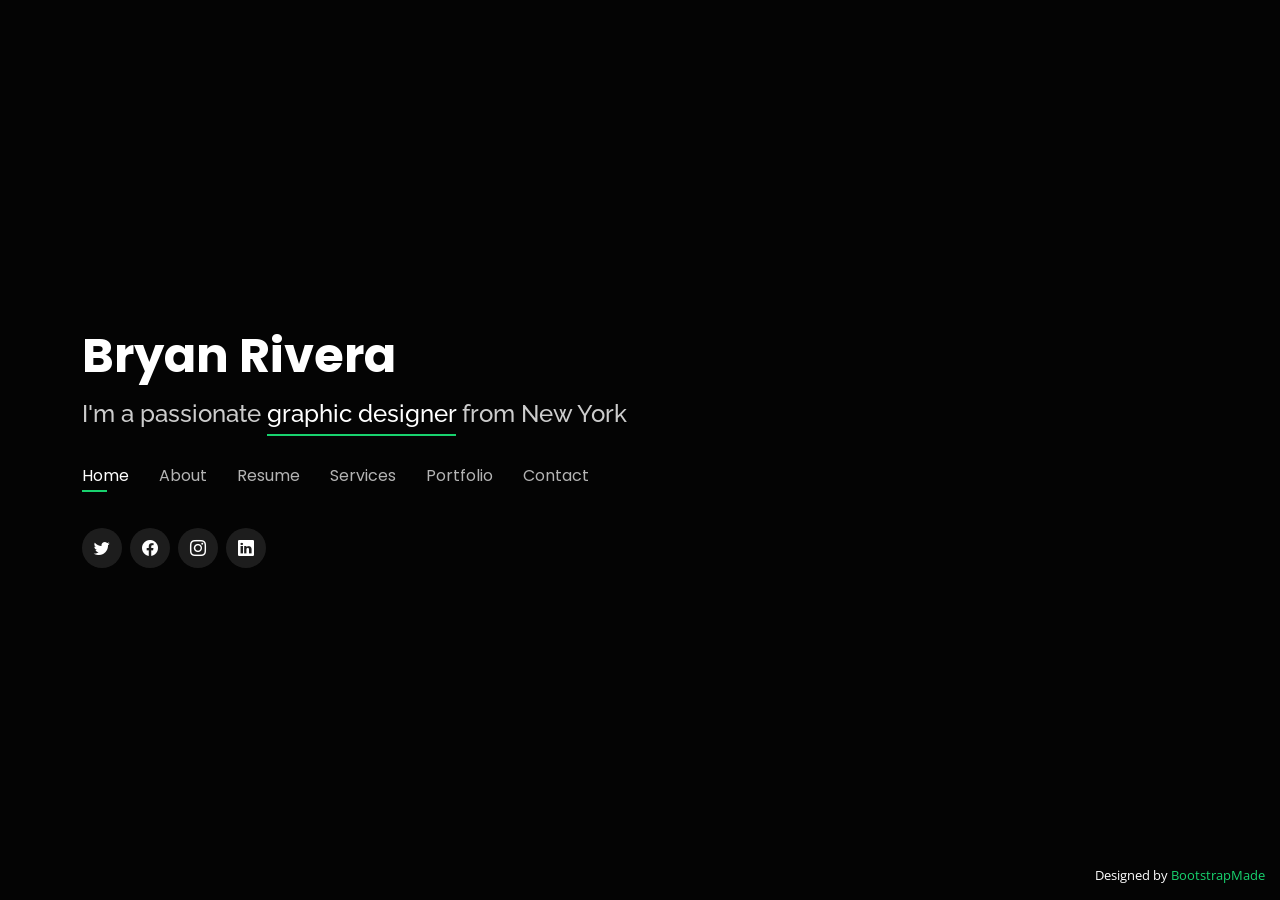
==== commit 3c696a60: "Update index.html" ====
--- a/Personal/Personal/index.html
+++ b/Personal/Personal/index.html
@@ -42,7 +42,7 @@
   <header id="header">
     <div class="container">
 
-      <h1><a href="index.html">Emily Jones</a></h1>
+      <h1><a href="index.html">Bryan Rivera</a></h1>
       <!-- Uncomment below if you prefer to use an image logo -->
       <!-- <a href="index.html" class="mr-auto"><img src="assets/img/logo.png" alt="" class="img-fluid"></a> -->
       <h2>I'm a passionate <span>graphic designer</span> from New York</h2>
@@ -777,4 +777,4 @@
 
 </body>
 
-</html>+</html>
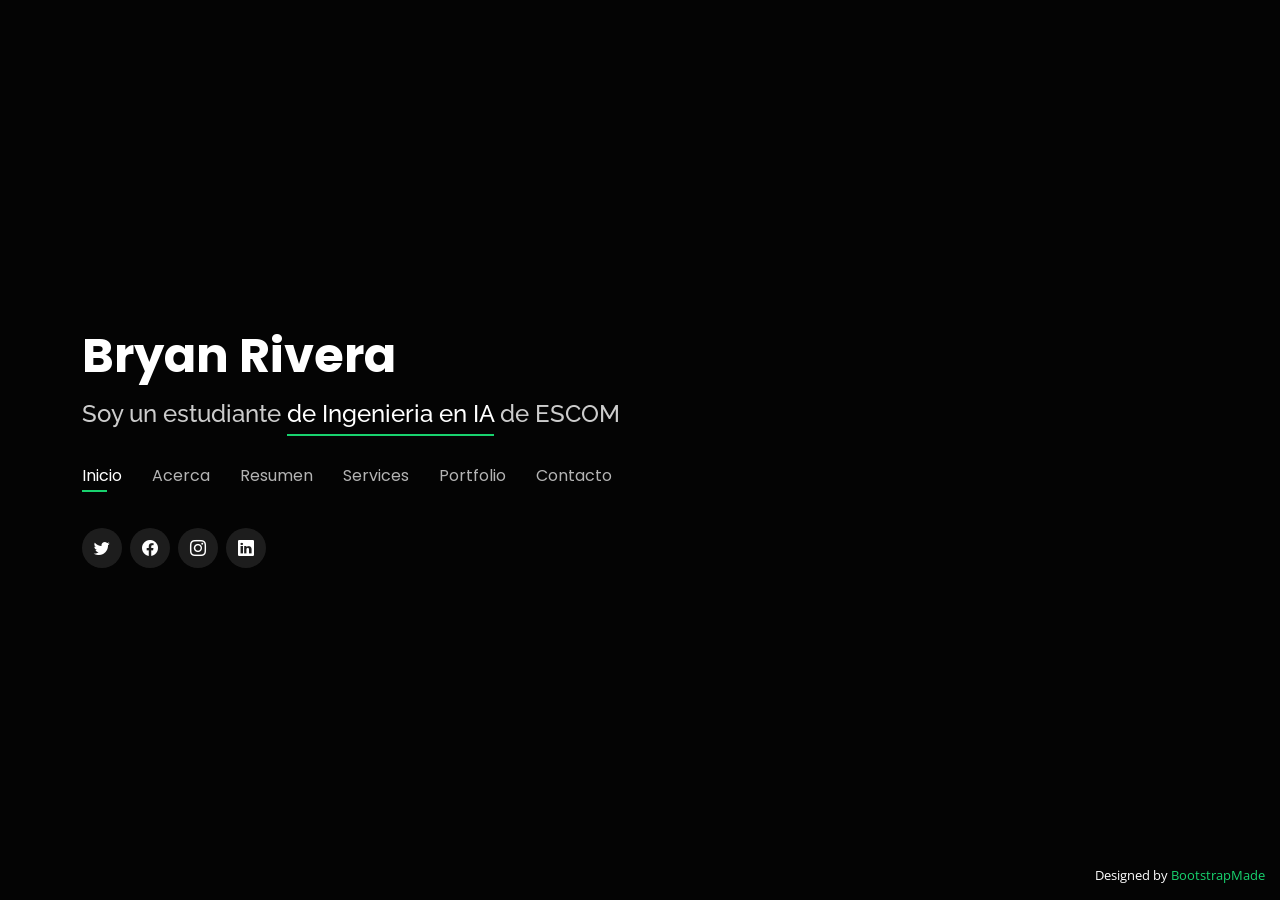
==== commit 47bc7df5: "Update index.html" ====
--- a/Personal/Personal/index.html
+++ b/Personal/Personal/index.html
@@ -45,16 +45,16 @@
       <h1><a href="index.html">Bryan Rivera</a></h1>
       <!-- Uncomment below if you prefer to use an image logo -->
       <!-- <a href="index.html" class="mr-auto"><img src="assets/img/logo.png" alt="" class="img-fluid"></a> -->
-      <h2>I'm a passionate <span>graphic designer</span> from New York</h2>
+      <h2>Soy un estudiante <span>de Ingenieria en IA</span> de ESCOM</h2>
 
       <nav id="navbar" class="navbar">
         <ul>
-          <li><a class="nav-link active" href="#header">Home</a></li>
-          <li><a class="nav-link" href="#about">About</a></li>
-          <li><a class="nav-link" href="#resume">Resume</a></li>
+          <li><a class="nav-link active" href="#header">Inicio</a></li>
+          <li><a class="nav-link" href="#about">Acerca</a></li>
+          <li><a class="nav-link" href="#resume">Resumen</a></li>
           <li><a class="nav-link" href="#services">Services</a></li>
           <li><a class="nav-link" href="#portfolio">Portfolio</a></li>
-          <li><a class="nav-link" href="#contact">Contact</a></li>
+          <li><a class="nav-link" href="#contact">Contacto</a></li>
         </ul>
         <i class="bi bi-list mobile-nav-toggle"></i>
       </nav><!-- .navbar -->
@@ -76,8 +76,8 @@
     <div class="about-me container">
 
       <div class="section-title">
-        <h2>About</h2>
-        <p>Learn more about me</p>
+        <h2>Acerca</h2>
+        <p>Aprende más sobre mi</p>
       </div>
 
       <div class="row">
@@ -85,7 +85,7 @@
           <img src="assets/img/me.jpg" class="img-fluid" alt="">
         </div>
         <div class="col-lg-8 pt-4 pt-lg-0 content" data-aos="fade-left">
-          <h3>UI/UX &amp; Graphic Designer</h3>
+          <h3>Ingeniero &amp; en Inteligencia Artificial</h3>
           <p class="fst-italic">
             Lorem ipsum dolor sit amet, consectetur adipiscing elit, sed do eiusmod tempor incididunt ut labore et dolore
             magna aliqua.
@@ -93,18 +93,18 @@
           <div class="row">
             <div class="col-lg-6">
               <ul>
-                <li><i class="bi bi-chevron-right"></i> <strong>Birthday:</strong> <span>1 May 1995</span></li>
-                <li><i class="bi bi-chevron-right"></i> <strong>Website:</strong> <span>www.example.com</span></li>
-                <li><i class="bi bi-chevron-right"></i> <strong>Phone:</strong> <span>+123 456 7890</span></li>
-                <li><i class="bi bi-chevron-right"></i> <strong>City:</strong> <span>New York, USA</span></li>
+                <li><i class="bi bi-chevron-right"></i> <strong>Cumpleaños:</strong> <span>7 de Enero del 2004</span></li>
+                <li><i class="bi bi-chevron-right"></i> <strong>Sitio WEb:</strong> <span>https://github.com/bryanriv99</span></li>
+                <li><i class="bi bi-chevron-right"></i> <strong>Telefono:</strong> <span>55 4940 4489</span></li>
+                <li><i class="bi bi-chevron-right"></i> <strong>Ciudad:</strong> <span>Estado de México, México</span></li>
               </ul>
             </div>
             <div class="col-lg-6">
               <ul>
-                <li><i class="bi bi-chevron-right"></i> <strong>Age:</strong> <span>30</span></li>
-                <li><i class="bi bi-chevron-right"></i> <strong>Degree:</strong> <span>Master</span></li>
-                <li><i class="bi bi-chevron-right"></i> <strong>PhEmailone:</strong> <span>email@example.com</span></li>
-                <li><i class="bi bi-chevron-right"></i> <strong>Freelance:</strong> <span>Available</span></li>
+                <li><i class="bi bi-chevron-right"></i> <strong>Edad:</strong> <span>19</span></li>
+                <li><i class="bi bi-chevron-right"></i> <strong>Grado:</strong> <span>niveridad</span></li>
+                <li><i class="bi bi-chevron-right"></i> <strong>Email:</strong> <span>bryanriver7w7@gmail.com</span></li>
+                <li><i class="bi bi-chevron-right"></i> <strong>Independiente:</strong> <span>Diponible</span></li>
               </ul>
             </div>
           </div>
@@ -117,278 +117,7 @@
 
     </div><!-- End About Me -->
 
-    <!-- ======= Counts ======= -->
-    <div class="counts container">
-
-      <div class="row">
-
-        <div class="col-lg-3 col-md-6">
-          <div class="count-box">
-            <i class="bi bi-emoji-smile"></i>
-            <span data-purecounter-start="0" data-purecounter-end="232" data-purecounter-duration="1" class="purecounter"></span>
-            <p>Happy Clients</p>
-          </div>
-        </div>
-
-        <div class="col-lg-3 col-md-6 mt-5 mt-md-0">
-          <div class="count-box">
-            <i class="bi bi-journal-richtext"></i>
-            <span data-purecounter-start="0" data-purecounter-end="521" data-purecounter-duration="1" class="purecounter"></span>
-            <p>Projects</p>
-          </div>
-        </div>
-
-        <div class="col-lg-3 col-md-6 mt-5 mt-lg-0">
-          <div class="count-box">
-            <i class="bi bi-headset"></i>
-            <span data-purecounter-start="0" data-purecounter-end="1463" data-purecounter-duration="1" class="purecounter"></span>
-            <p>Hours Of Support</p>
-          </div>
-        </div>
-
-        <div class="col-lg-3 col-md-6 mt-5 mt-lg-0">
-          <div class="count-box">
-            <i class="bi bi-award"></i>
-            <span data-purecounter-start="0" data-purecounter-end="24" data-purecounter-duration="1" class="purecounter"></span>
-            <p>Awards</p>
-          </div>
-        </div>
-
-      </div>
-
-    </div><!-- End Counts -->
-
-    <!-- ======= Skills  ======= -->
-    <div class="skills container">
-
-      <div class="section-title">
-        <h2>Skills</h2>
-      </div>
-
-      <div class="row skills-content">
-
-        <div class="col-lg-6">
-
-          <div class="progress">
-            <span class="skill">HTML <i class="val">100%</i></span>
-            <div class="progress-bar-wrap">
-              <div class="progress-bar" role="progressbar" aria-valuenow="100" aria-valuemin="0" aria-valuemax="100"></div>
-            </div>
-          </div>
-
-          <div class="progress">
-            <span class="skill">CSS <i class="val">90%</i></span>
-            <div class="progress-bar-wrap">
-              <div class="progress-bar" role="progressbar" aria-valuenow="90" aria-valuemin="0" aria-valuemax="100"></div>
-            </div>
-          </div>
-
-          <div class="progress">
-            <span class="skill">JavaScript <i class="val">75%</i></span>
-            <div class="progress-bar-wrap">
-              <div class="progress-bar" role="progressbar" aria-valuenow="75" aria-valuemin="0" aria-valuemax="100"></div>
-            </div>
-          </div>
-
-        </div>
-
-        <div class="col-lg-6">
-
-          <div class="progress">
-            <span class="skill">PHP <i class="val">80%</i></span>
-            <div class="progress-bar-wrap">
-              <div class="progress-bar" role="progressbar" aria-valuenow="80" aria-valuemin="0" aria-valuemax="100"></div>
-            </div>
-          </div>
-
-          <div class="progress">
-            <span class="skill">WordPress/CMS <i class="val">90%</i></span>
-            <div class="progress-bar-wrap">
-              <div class="progress-bar" role="progressbar" aria-valuenow="90" aria-valuemin="0" aria-valuemax="100"></div>
-            </div>
-          </div>
-
-          <div class="progress">
-            <span class="skill">Photoshop <i class="val">55%</i></span>
-            <div class="progress-bar-wrap">
-              <div class="progress-bar" role="progressbar" aria-valuenow="55" aria-valuemin="0" aria-valuemax="100"></div>
-            </div>
-          </div>
-
-        </div>
-
-      </div>
-
-    </div><!-- End Skills -->
-
-    <!-- ======= Interests ======= -->
-    <div class="interests container">
-
-      <div class="section-title">
-        <h2>Interests</h2>
-      </div>
-
-      <div class="row">
-        <div class="col-lg-3 col-md-4">
-          <div class="icon-box">
-            <i class="ri-store-line" style="color: #ffbb2c;"></i>
-            <h3>Lorem Ipsum</h3>
-          </div>
-        </div>
-        <div class="col-lg-3 col-md-4 mt-4 mt-md-0">
-          <div class="icon-box">
-            <i class="ri-bar-chart-box-line" style="color: #5578ff;"></i>
-            <h3>Dolor Sitema</h3>
-          </div>
-        </div>
-        <div class="col-lg-3 col-md-4 mt-4 mt-md-0">
-          <div class="icon-box">
-            <i class="ri-calendar-todo-line" style="color: #e80368;"></i>
-            <h3>Sed perspiciatis</h3>
-          </div>
-        </div>
-        <div class="col-lg-3 col-md-4 mt-4 mt-lg-0">
-          <div class="icon-box">
-            <i class="ri-paint-brush-line" style="color: #e361ff;"></i>
-            <h3>Magni Dolores</h3>
-          </div>
-        </div>
-        <div class="col-lg-3 col-md-4 mt-4">
-          <div class="icon-box">
-            <i class="ri-database-2-line" style="color: #47aeff;"></i>
-            <h3>Nemo Enim</h3>
-          </div>
-        </div>
-        <div class="col-lg-3 col-md-4 mt-4">
-          <div class="icon-box">
-            <i class="ri-gradienter-line" style="color: #ffa76e;"></i>
-            <h3>Eiusmod Tempor</h3>
-          </div>
-        </div>
-        <div class="col-lg-3 col-md-4 mt-4">
-          <div class="icon-box">
-            <i class="ri-file-list-3-line" style="color: #11dbcf;"></i>
-            <h3>Midela Teren</h3>
-          </div>
-        </div>
-        <div class="col-lg-3 col-md-4 mt-4">
-          <div class="icon-box">
-            <i class="ri-price-tag-2-line" style="color: #4233ff;"></i>
-            <h3>Pira Neve</h3>
-          </div>
-        </div>
-        <div class="col-lg-3 col-md-4 mt-4">
-          <div class="icon-box">
-            <i class="ri-anchor-line" style="color: #b2904f;"></i>
-            <h3>Dirada Pack</h3>
-          </div>
-        </div>
-        <div class="col-lg-3 col-md-4 mt-4">
-          <div class="icon-box">
-            <i class="ri-disc-line" style="color: #b20969;"></i>
-            <h3>Moton Ideal</h3>
-          </div>
-        </div>
-        <div class="col-lg-3 col-md-4 mt-4">
-          <div class="icon-box">
-            <i class="ri-base-station-line" style="color: #ff5828;"></i>
-            <h3>Verdo Park</h3>
-          </div>
-        </div>
-        <div class="col-lg-3 col-md-4 mt-4">
-          <div class="icon-box">
-            <i class="ri-fingerprint-line" style="color: #29cc61;"></i>
-            <h3>Flavor Nivelanda</h3>
-          </div>
-        </div>
-      </div>
-
-    </div><!-- End Interests -->
-
-    <!-- ======= Testimonials ======= -->
-    <div class="testimonials container">
-
-      <div class="section-title">
-        <h2>Testimonials</h2>
-      </div>
-
-      <div class="testimonials-slider swiper" data-aos="fade-up" data-aos-delay="100">
-        <div class="swiper-wrapper">
-
-          <div class="swiper-slide">
-            <div class="testimonial-item">
-              <p>
-                <i class="bx bxs-quote-alt-left quote-icon-left"></i>
-                Proin iaculis purus consequat sem cure digni ssim donec porttitora entum suscipit rhoncus. Accusantium quam, ultricies eget id, aliquam eget nibh et. Maecen aliquam, risus at semper.
-                <i class="bx bxs-quote-alt-right quote-icon-right"></i>
-              </p>
-              <img src="assets/img/testimonials/testimonials-1.jpg" class="testimonial-img" alt="">
-              <h3>Saul Goodman</h3>
-              <h4>Ceo &amp; Founder</h4>
-            </div>
-          </div><!-- End testimonial item -->
-
-          <div class="swiper-slide">
-            <div class="testimonial-item">
-              <p>
-                <i class="bx bxs-quote-alt-left quote-icon-left"></i>
-                Export tempor illum tamen malis malis eram quae irure esse labore quem cillum quid cillum eram malis quorum velit fore eram velit sunt aliqua noster fugiat irure amet legam anim culpa.
-                <i class="bx bxs-quote-alt-right quote-icon-right"></i>
-              </p>
-              <img src="assets/img/testimonials/testimonials-2.jpg" class="testimonial-img" alt="">
-              <h3>Sara Wilsson</h3>
-              <h4>Designer</h4>
-            </div>
-          </div><!-- End testimonial item -->
-
-          <div class="swiper-slide">
-            <div class="testimonial-item">
-              <p>
-                <i class="bx bxs-quote-alt-left quote-icon-left"></i>
-                Enim nisi quem export duis labore cillum quae magna enim sint quorum nulla quem veniam duis minim tempor labore quem eram duis noster aute amet eram fore quis sint minim.
-                <i class="bx bxs-quote-alt-right quote-icon-right"></i>
-              </p>
-              <img src="assets/img/testimonials/testimonials-3.jpg" class="testimonial-img" alt="">
-              <h3>Jena Karlis</h3>
-              <h4>Store Owner</h4>
-            </div>
-          </div><!-- End testimonial item -->
-
-          <div class="swiper-slide">
-            <div class="testimonial-item">
-              <p>
-                <i class="bx bxs-quote-alt-left quote-icon-left"></i>
-                Fugiat enim eram quae cillum dolore dolor amet nulla culpa multos export minim fugiat minim velit minim dolor enim duis veniam ipsum anim magna sunt elit fore quem dolore labore illum veniam.
-                <i class="bx bxs-quote-alt-right quote-icon-right"></i>
-              </p>
-              <img src="assets/img/testimonials/testimonials-4.jpg" class="testimonial-img" alt="">
-              <h3>Matt Brandon</h3>
-              <h4>Freelancer</h4>
-            </div>
-          </div><!-- End testimonial item -->
-
-          <div class="swiper-slide">
-            <div class="testimonial-item">
-              <p>
-                <i class="bx bxs-quote-alt-left quote-icon-left"></i>
-                Quis quorum aliqua sint quem legam fore sunt eram irure aliqua veniam tempor noster veniam enim culpa labore duis sunt culpa nulla illum cillum fugiat legam esse veniam culpa fore nisi cillum quid.
-                <i class="bx bxs-quote-alt-right quote-icon-right"></i>
-              </p>
-              <img src="assets/img/testimonials/testimonials-5.jpg" class="testimonial-img" alt="">
-              <h3>John Larson</h3>
-              <h4>Entrepreneur</h4>
-            </div>
-          </div><!-- End testimonial item -->
-
-        </div>
-        <div class="swiper-pagination"></div>
-      </div>
-
-      <div class="owl-carousel testimonials-carousel">
-
-      </div>
-
-    </div><!-- End Testimonials  -->
+   
 
   </section><!-- End About Section -->
 
@@ -397,71 +126,36 @@
     <div class="container">
 
       <div class="section-title">
-        <h2>Resume</h2>
-        <p>Check My Resume</p>
+        <h2>Resumen</h2>
+        <p>Sobre mí</p>
       </div>
 
       <div class="row">
         <div class="col-lg-6">
-          <h3 class="resume-title">Sumary</h3>
+          <h3 class="resume-title">Resumen</h3>
           <div class="resume-item pb-0">
-            <h4>Alice Barkley</h4>
-            <p><em>Innovative and deadline-driven Graphic Designer with 3+ years of experience designing and developing user-centered digital/print marketing material from initial concept to final, polished deliverable.</em></p>
+            <h4>Bryan Rivera</h4>
+            <p><em>Soy estudiante de la Escuela Superior de Computo, de la carrera de Ingenieria en Inteligencia Artificial.</em></p>
             <p>
-            <ul>
-              <li>Portland par 127,Orlando, FL</li>
-              <li>(123) 456-7891</li>
-              <li>alice.barkley@example.com</li>
+            
             </ul>
             </p>
           </div>
 
-          <h3 class="resume-title">Education</h3>
+          <h3 class="resume-title">Educación</h3>
           <div class="resume-item">
-            <h4>Master of Fine Arts &amp; Graphic Design</h4>
-            <h5>2015 - 2016</h5>
-            <p><em>Rochester Institute of Technology, Rochester, NY</em></p>
-            <p>Qui deserunt veniam. Et sed aliquam labore tempore sed quisquam iusto autem sit. Ea vero voluptatum qui ut dignissimos deleniti nerada porti sand markend</p>
+            <h4>Tecnico en Manufactura Asistida por Computadora</h4>
+            <h5>2019 - 2022</h5>
+            <p><em>Centro de Estudios Cientificos y Tecnologicos No.3.</em></p>
+            
           </div>
           <div class="resume-item">
-            <h4>Bachelor of Fine Arts &amp; Graphic Design</h4>
-            <h5>2010 - 2014</h5>
-            <p><em>Rochester Institute of Technology, Rochester, NY</em></p>
-            <p>Quia nobis sequi est occaecati aut. Repudiandae et iusto quae reiciendis et quis Eius vel ratione eius unde vitae rerum voluptates asperiores voluptatem Earum molestiae consequatur neque etlon sader mart dila</p>
-          </div>
-        </div>
-        <div class="col-lg-6">
-          <h3 class="resume-title">Professional Experience</h3>
-          <div class="resume-item">
-            <h4>Senior graphic design specialist</h4>
-            <h5>2019 - Present</h5>
-            <p><em>Experion, New York, NY </em></p>
-            <p>
-            <ul>
-              <li>Lead in the design, development, and implementation of the graphic, layout, and production communication materials</li>
-              <li>Delegate tasks to the 7 members of the design team and provide counsel on all aspects of the project. </li>
-              <li>Supervise the assessment of all graphic materials in order to ensure quality and accuracy of the design</li>
-              <li>Oversee the efficient use of production project budgets ranging from $2,000 - $25,000</li>
-            </ul>
-            </p>
-          </div>
-          <div class="resume-item">
-            <h4>Graphic design specialist</h4>
-            <h5>2017 - 2018</h5>
-            <p><em>Stepping Stone Advertising, New York, NY</em></p>
-            <p>
-            <ul>
-              <li>Developed numerous marketing programs (logos, brochures,infographics, presentations, and advertisements).</li>
-              <li>Managed up to 5 projects or tasks at a given time while under pressure</li>
-              <li>Recommended and consulted with clients on the most appropriate graphic design</li>
-              <li>Created 4+ design presentations and proposals a month for clients and account managers</li>
-            </ul>
-            </p>
-          </div>
-        </div>
-      </div>
-
-    </div>
+            <h4>Ingenieria en Inteligencia Artificial</h4>
+            <h5>2023 - Actualidad</h5>
+            <p><em>Escuela Superior de Computo, ESCOM</em></p>
+            
+          </div>
+       
   </section><!-- End Resume Section -->
 
   <!-- ======= Services Section ======= -->
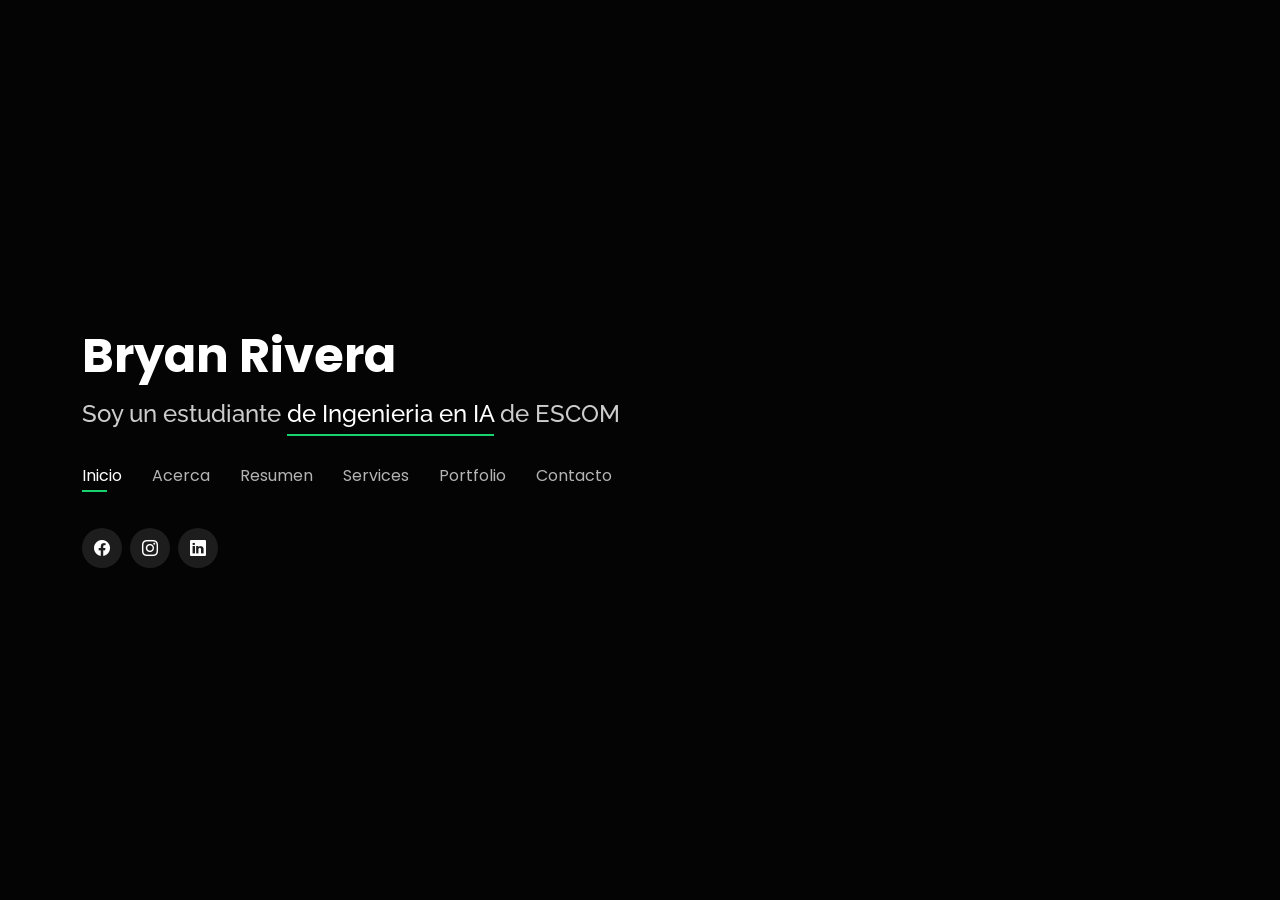
==== commit b5f72d35: "Update index.html" ====
--- a/Personal/Personal/index.html
+++ b/Personal/Personal/index.html
@@ -5,7 +5,7 @@
   <meta charset="utf-8">
   <meta content="width=device-width, initial-scale=1.0" name="viewport">
 
-  <title>Personal Bootstrap Template</title>
+  <title>Portafolio personal</title>
   <meta content="" name="description">
   <meta content="" name="keywords">
 
@@ -60,10 +60,9 @@
       </nav><!-- .navbar -->
 
       <div class="social-links">
-        <a href="#" class="twitter"><i class="bi bi-twitter"></i></a>
-        <a href="#" class="facebook"><i class="bi bi-facebook"></i></a>
-        <a href="#" class="instagram"><i class="bi bi-instagram"></i></a>
-        <a href="#" class="linkedin"><i class="bi bi-linkedin"></i></a>
+        <a href="https://www.facebook.com/profile.php?id=100091416664579" class="facebook"><i class="bi bi-facebook"></i></a>
+        <a href="https://www.instagram.com/bryan.riverap/?next=%2F" class="instagram"><i class="bi bi-instagram"></i></a>
+        <a href="https://www.linkedin.com/in/bryan-rivera-455b0926b/" class="linkedin"><i class="bi bi-linkedin"></i></a>
       </div>
 
     </div>
@@ -82,13 +81,12 @@
 
       <div class="row">
         <div class="col-lg-4" data-aos="fade-right">
-          <img src="assets/img/me.jpg" class="img-fluid" alt="">
+          <img src="assets/img/mia.jpg" class="img-fluid" alt="">
         </div>
         <div class="col-lg-8 pt-4 pt-lg-0 content" data-aos="fade-left">
-          <h3>Ingeniero &amp; en Inteligencia Artificial</h3>
+          <h3>Ingeniero en Inteligencia Artificial</h3>
           <p class="fst-italic">
-            Lorem ipsum dolor sit amet, consectetur adipiscing elit, sed do eiusmod tempor incididunt ut labore et dolore
-            magna aliqua.
+            Estudiante de primer semestre de Ingenieria en Inteligencia Artificial
           </p>
           <div class="row">
             <div class="col-lg-6">
@@ -102,7 +100,7 @@
             <div class="col-lg-6">
               <ul>
                 <li><i class="bi bi-chevron-right"></i> <strong>Edad:</strong> <span>19</span></li>
-                <li><i class="bi bi-chevron-right"></i> <strong>Grado:</strong> <span>niveridad</span></li>
+                <li><i class="bi bi-chevron-right"></i> <strong>Grado:</strong> <span>Universidad</span></li>
                 <li><i class="bi bi-chevron-right"></i> <strong>Email:</strong> <span>bryanriver7w7@gmail.com</span></li>
                 <li><i class="bi bi-chevron-right"></i> <strong>Independiente:</strong> <span>Diponible</span></li>
               </ul>
@@ -379,8 +377,8 @@
     <div class="container">
 
       <div class="section-title">
-        <h2>Contact</h2>
-        <p>Contact Me</p>
+        <h2>Contacto</h2>
+        <p>Contactame</p>
       </div>
 
       <div class="row mt-2">
@@ -388,21 +386,19 @@
         <div class="col-md-6 d-flex align-items-stretch">
           <div class="info-box">
             <i class="bx bx-map"></i>
-            <h3>My Address</h3>
-            <p>A108 Adam Street, New York, NY 535022</p>
+            <h3>Mi dirección</h3>
+            <p>Av. Federal 58, Lomas de San Juan Ixhuatepec, Tlalnepantla de Baz</p>
           </div>
         </div>
 
         <div class="col-md-6 mt-4 mt-md-0 d-flex align-items-stretch">
           <div class="info-box">
             <i class="bx bx-share-alt"></i>
-            <h3>Social Profiles</h3>
+            <h3>Redes Sociales</h3>
             <div class="social-links">
-              <a href="#" class="twitter"><i class="bi bi-twitter"></i></a>
-              <a href="#" class="facebook"><i class="bi bi-facebook"></i></a>
-              <a href="#" class="instagram"><i class="bi bi-instagram"></i></a>
-              <a href="#" class="google-plus"><i class="bi bi-skype"></i></a>
-              <a href="#" class="linkedin"><i class="bi bi-linkedin"></i></a>
+              <a href="https://www.facebook.com/profile.php?id=100091416664579" class="facebook"><i class="bi bi-facebook"></i></a>
+              <a href="https://www.instagram.com/bryan.riverap/?next=%2F" class="instagram"><i class="bi bi-instagram"></i></a>
+              <a href="https://www.linkedin.com/in/bryan-rivera-455b0926b/" class="linkedin"><i class="bi bi-linkedin"></i></a>
             </div>
           </div>
         </div>
@@ -410,42 +406,20 @@
         <div class="col-md-6 mt-4 d-flex align-items-stretch">
           <div class="info-box">
             <i class="bx bx-envelope"></i>
-            <h3>Email Me</h3>
-            <p>contact@example.com</p>
+            <h3>Correo electronico</h3>
+            <p>bryanriver7w7@gmail.com</p>
           </div>
         </div>
         <div class="col-md-6 mt-4 d-flex align-items-stretch">
           <div class="info-box">
             <i class="bx bx-phone-call"></i>
-            <h3>Call Me</h3>
-            <p>+1 5589 55488 55</p>
-          </div>
-        </div>
-      </div>
-
-      <form action="forms/contact.php" method="post" role="form" class="php-email-form mt-4">
-        <div class="row">
-          <div class="col-md-6 form-group">
-            <input type="text" name="name" class="form-control" id="name" placeholder="Your Name" required>
-          </div>
-          <div class="col-md-6 form-group mt-3 mt-md-0">
-            <input type="email" class="form-control" name="email" id="email" placeholder="Your Email" required>
-          </div>
-        </div>
-        <div class="form-group mt-3">
-          <input type="text" class="form-control" name="subject" id="subject" placeholder="Subject" required>
-        </div>
-        <div class="form-group mt-3">
-          <textarea class="form-control" name="message" rows="5" placeholder="Message" required></textarea>
-        </div>
-        <div class="my-3">
-          <div class="loading">Loading</div>
-          <div class="error-message"></div>
-          <div class="sent-message">Your message has been sent. Thank you!</div>
-        </div>
-        <div class="text-center"><button type="submit">Send Message</button></div>
-      </form>
-
+            <h3>Contacto</h3>
+            <p>+52 55 4940 4489</p>
+          </div>
+        </div>
+      </div>
+
+  
     </div>
   </section><!-- End Contact Section -->
 
@@ -454,7 +428,7 @@
     <!-- You can delete the links only if you purchased the pro version. -->
     <!-- Licensing information: https://bootstrapmade.com/license/ -->
     <!-- Purchase the pro version with working PHP/AJAX contact form: https://bootstrapmade.com/personal-free-resume-bootstrap-template/ -->
-    Designed by <a href="https://bootstrapmade.com/">BootstrapMade</a>
+
   </div>
 
   <!-- Vendor JS Files -->
